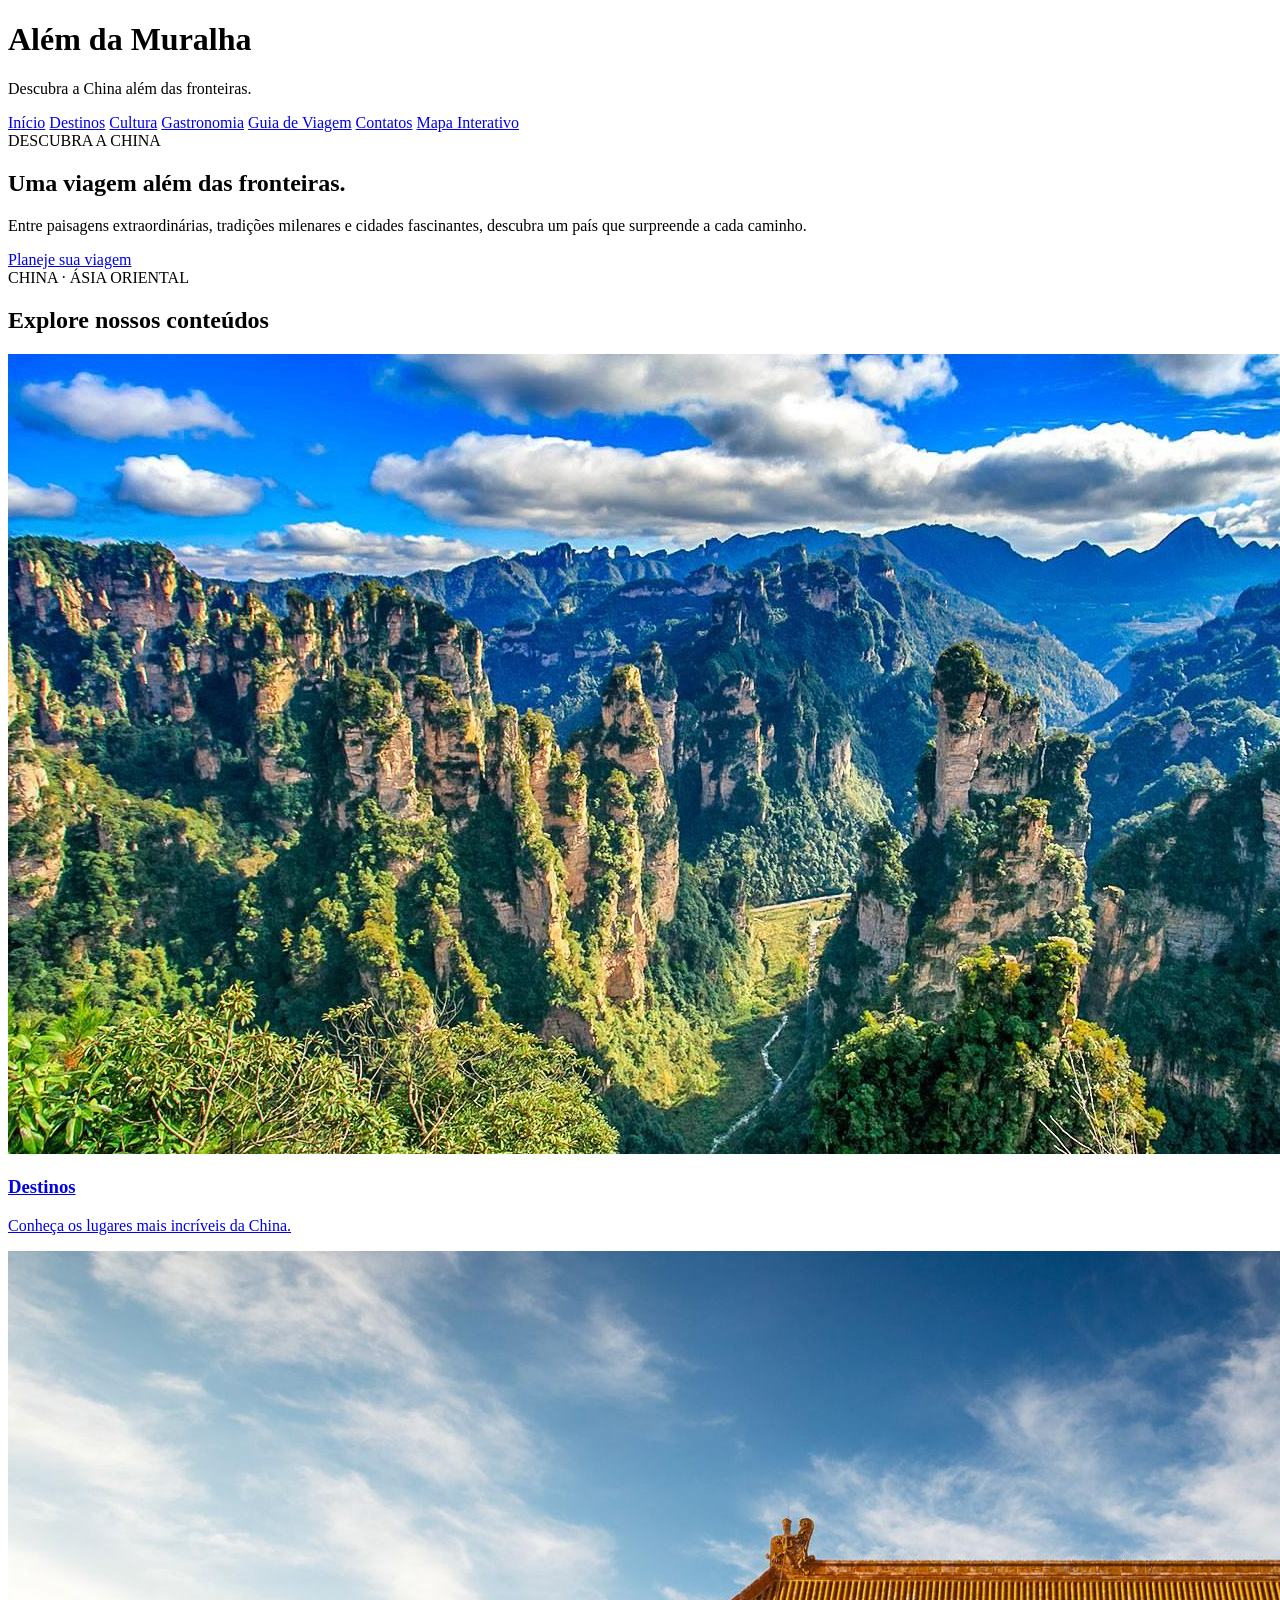
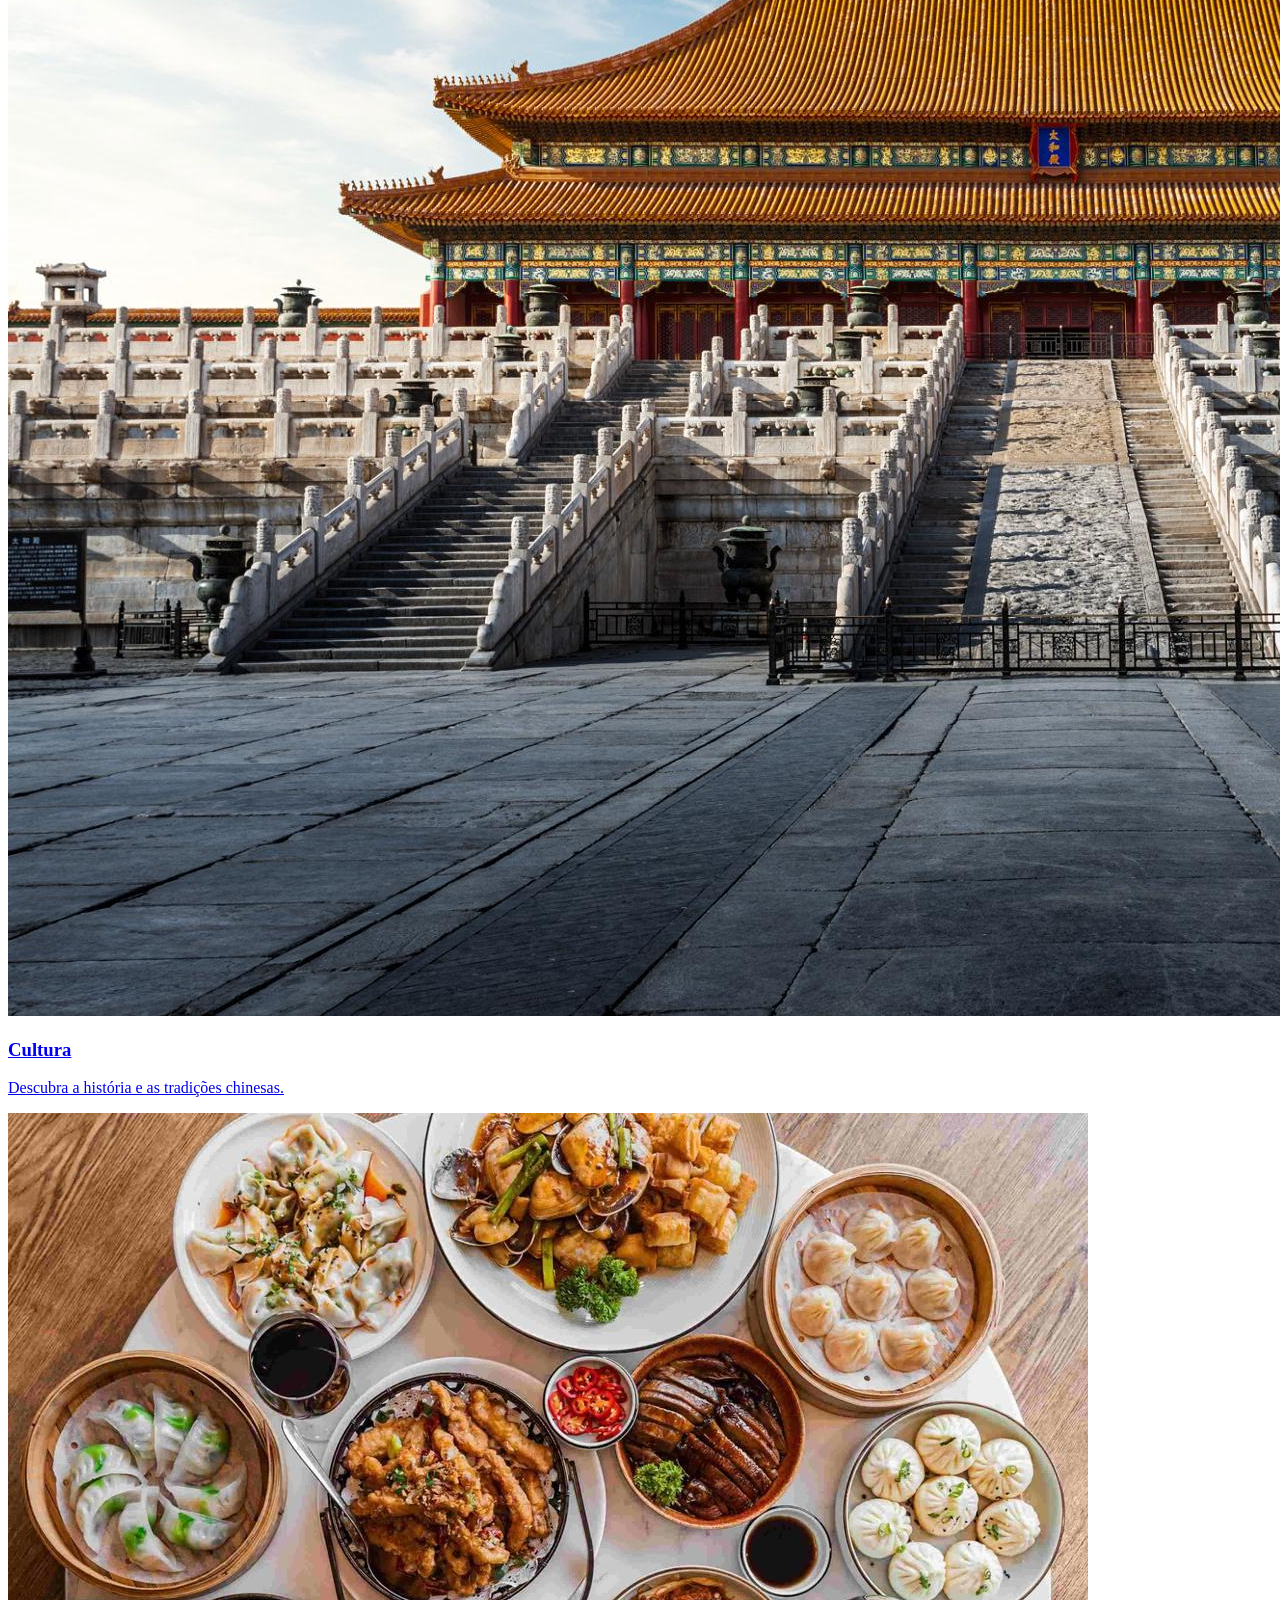
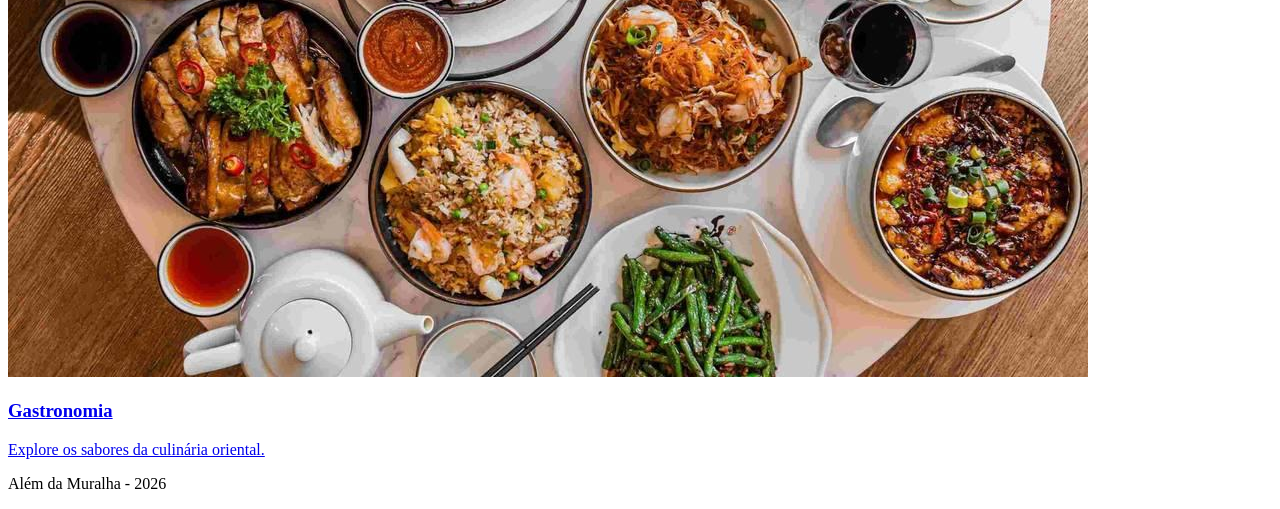
==== index.html @ 807f37cf "Primeira versão do Além da Muralha" ====
<!DOCTYPE html>
<html lang="pt-br">

<head>
    <meta charset="UTF-8">
    <meta name="viewport" content="width=device-width, initial-scale=1.0">
    <title>Além da Muralha</title>
    <link rel="stylesheet" href="CSS/style.css">
</head>

<body>

    <header>
        <h1>Além da Muralha</h1>
        <p>Descubra a China além das fronteiras.</p>

        <nav>
            <a href="index.html">Início</a>
            <a href="destinos.html">Destinos</a>
            <a href="cultura.html">Cultura</a>
            <a href="gastronomia.html">Gastronomia</a>
            <a href="guia.html">Guia de Viagem</a>
            <a href="contatos.html">Contatos</a>
            <a href="mapa.html">Mapa Interativo</a>

            
        </nav>
    </header>

    <main>

        <!-- BANNER CINEMATOGRÁFICO -->
        <section class="banner-guia">

            <div class="conteudo-banner-guia">

                <span>DESCUBRA A CHINA</span>

                <h2>Uma viagem além das fronteiras.</h2>

                <p>
                    Entre paisagens extraordinárias, tradições milenares
                    e cidades fascinantes, descubra um país que surpreende
                    a cada caminho.
                </p>

                <a href="guia.html#calculadora" class="botao-banner-guia">
                    Planeje sua viagem
                </a>

            </div>

            <div class="indicador-banner">
                CHINA · ÁSIA ORIENTAL
            </div>

        </section>

        <!-- CONTEÚDOS EM DESTAQUE -->
        <section class="destaques">

            <h2>Explore nossos conteúdos</h2>

            <div class="container-cards">

                <a href="destinos.html" class="card">

                    <img src="imagens/destinos.jpg" alt="Paisagem chinesa">

                    <h3>Destinos</h3>

                    <p>
                        Conheça os lugares mais incríveis da China.
                    </p>

                </a>

                <a href="cultura.html" class="card">

                    <img src="imagens/cultura.jpg" alt="Arquitetura tradicional chinesa">

                    <h3>Cultura</h3>

                    <p>
                        Descubra a história e as tradições chinesas.
                    </p>

                </a>

                <a href="gastronomia.html" class="card">

                    <img src="imagens/gastronomia.jpg" alt="Gastronomia chinesa">

                    <h3>Gastronomia</h3>

                    <p>
                        Explore os sabores da culinária oriental.
                    </p>

                </a>

            </div>

        </section>

    </main>

    <footer>
        <p>Além da Muralha - 2026</p>
    </footer>

</body>
</html>
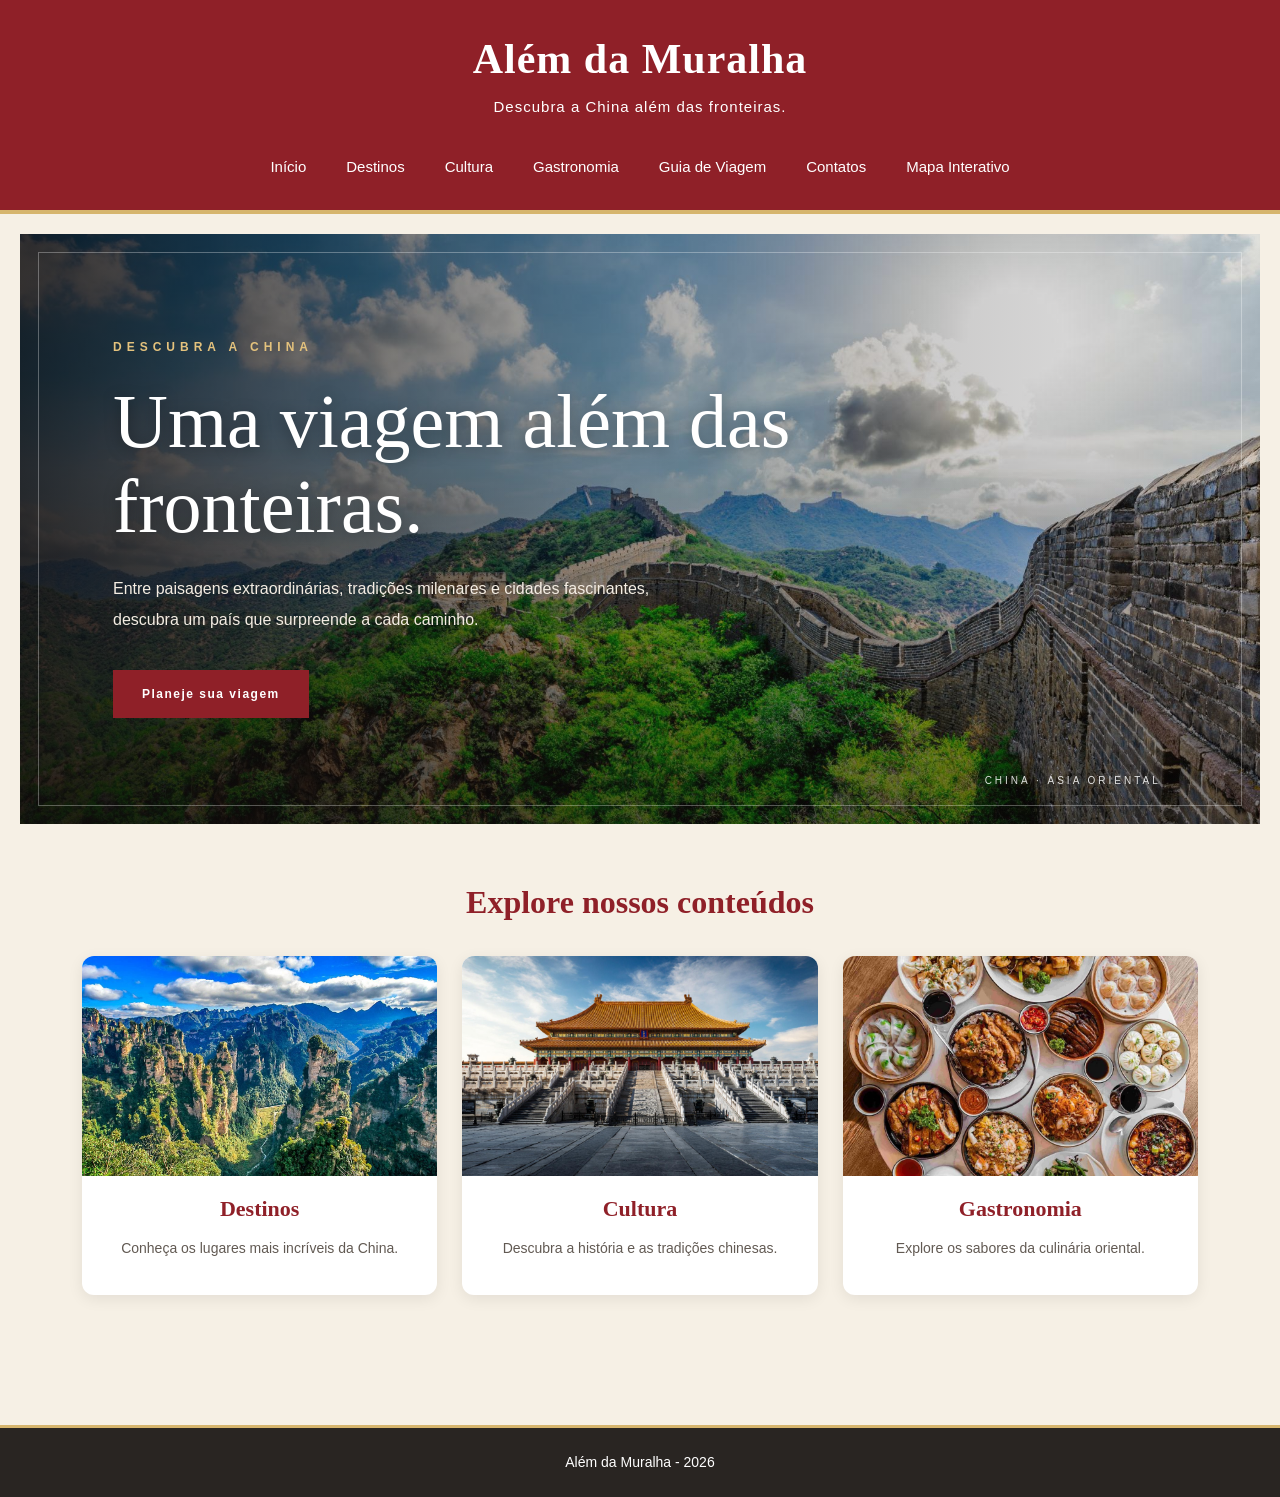
==== commit ecff1672: "Fix stylesheet link case sensitivity" ====
--- a/index.html
+++ b/index.html
@@ -6,7 +6,7 @@
     <meta charset="UTF-8">
     <meta name="viewport" content="width=device-width, initial-scale=1.0">
     <title>Além da Muralha</title>
-    <link rel="stylesheet" href="CSS/style.css">
+    <link rel="stylesheet" href="css/style.css">
 </head>
 
 <body>
--- a/css/style.css
+++ b/css/style.css
@@ -0,0 +1,1151 @@
+
+/* =========================================
+   1. CONFIGURAÇÕES GERAIS
+========================================= */
+
+* {
+    box-sizing: border-box;
+}
+
+html {
+    scroll-behavior: smooth;
+}
+
+body {
+    margin: 0;
+    padding: 0;
+    background-color: #F6F0E5;
+    font-family: Arial, sans-serif;
+    color: #292522;
+}
+
+main {
+    max-width: 1500px;
+    margin: 0 auto;
+    padding: 20px;
+}
+
+h2, h3 {
+    font-family: Georgia, serif;
+}
+
+p {
+    line-height: 1.8;
+}
+
+
+/* =========================================
+   2. CABEÇALHO E NAVEGAÇÃO
+========================================= */
+
+header {
+    background-color: #8F2028;
+    color: #FFFFFF;
+    text-align: center;
+    padding: 35px 20px 25px;
+    border-bottom: 4px solid #D6B56D;
+}
+
+header h1 {
+    font-family: Georgia, serif;
+    font-size: 42px;
+    letter-spacing: 1px;
+    margin: 0 0 10px;
+}
+
+header p {
+    font-size: 15px;
+    letter-spacing: 1px;
+    margin: 0 0 28px;
+}
+
+nav {
+    display: flex;
+    justify-content: center;
+    align-items: center;
+    flex-wrap: wrap;
+    gap: 12px;
+}
+
+nav a {
+    color: #FFFFFF;
+    text-decoration: none;
+    font-size: 15px;
+    padding: 10px 14px;
+    border-radius: 5px;
+    transition: 0.3s;
+}
+
+nav a:hover {
+    color: #D6B56D;
+    background-color: rgba(255, 255, 255, 0.10);
+}
+
+
+/* =========================================
+   3. APRESENTAÇÃO DA HOME
+========================================= */
+
+.apresentacao {
+    max-width: 900px;
+    margin: 45px auto;
+    padding: 10px 20px;
+    text-align: center;
+}
+
+.apresentacao h2 {
+    color: #8F2028;
+    font-family: Georgia, serif;
+    font-size: 34px;
+    margin-bottom: 20px;
+}
+
+.apresentacao p {
+    font-size: 16px;
+    line-height: 1.9;
+    color: #514943;
+}
+
+
+/* =========================================
+   4. BANNER PRINCIPAL DA HOME
+========================================= */
+
+.banner {
+    position: relative;
+    width: 90%;
+    margin: 35px auto 55px;
+    overflow: hidden;
+    border-radius: 14px;
+    box-shadow: 0 8px 25px rgba(0, 0, 0, 0.15);
+}
+
+.banner img {
+    display: block;
+    width: 100%;
+    height: 450px;
+    object-fit: cover;
+}
+
+.banner::after {
+    content: "";
+    position: absolute;
+    inset: 0;
+    background: linear-gradient(
+        to top,
+        rgba(0, 0, 0, 0.70),
+        transparent 75%
+    );
+}
+
+.texto-banner {
+    position: absolute;
+    z-index: 1;
+    bottom: 35px;
+    left: 40px;
+    color: white;
+    max-width: 550px;
+    text-shadow: 2px 2px 5px black;
+}
+
+.texto-banner h2 {
+    font-size: 42px;
+    margin-bottom: 10px;
+}
+
+.texto-banner p {
+    font-size: 18px;
+    line-height: 1.6;
+}
+
+
+/* =========================================
+   5. CONTEÚDOS EM DESTAQUE
+========================================= */
+
+.destaques {
+    width: 90%;
+    margin: 60px auto;
+}
+
+.destaques h2 {
+    color: #8F2028;
+    font-family: Georgia, serif;
+    font-size: 32px;
+    text-align: center;
+    margin-bottom: 35px;
+}
+
+.container-cards {
+    display: flex;
+    gap: 25px;
+}
+
+.card {
+    flex: 1;
+    background-color: #FFFFFF;
+    text-decoration: none;
+    color: #292522;
+    border-radius: 12px;
+    overflow: hidden;
+    text-align: center;
+    padding-bottom: 20px;
+    box-shadow: 0 4px 15px rgba(0, 0, 0, 0.08);
+    transition: transform 0.3s, box-shadow 0.3s;
+}
+
+.card img {
+    display: block;
+    width: 100%;
+    height: 220px;
+    object-fit: cover;
+    transition: transform 0.4s;
+}
+
+.card h3 {
+    color: #8F2028;
+    font-size: 22px;
+    margin: 20px 10px 10px;
+}
+
+.card p {
+    padding: 0 15px;
+    font-size: 14px;
+    color: #625A53;
+}
+
+.card:hover {
+    transform: translateY(-7px);
+    box-shadow: 0 10px 25px rgba(0, 0, 0, 0.15);
+}
+
+.card:hover img {
+    transform: scale(1.04);
+}
+
+
+/* =========================================
+   6. INTRODUÇÕES DAS PÁGINAS INTERNAS
+========================================= */
+
+.introducao-destinos,
+.introducao-cultura,
+.introducao-gastronomia,
+.introducao-contatos {
+    width: 80%;
+    max-width: 900px;
+    margin: 45px auto;
+    text-align: center;
+}
+
+.introducao-destinos h2,
+.introducao-cultura h2,
+.introducao-gastronomia h2,
+.introducao-contatos h2 {
+    color: #8F2028;
+    font-family: Georgia, serif;
+    font-size: 32px;
+    margin-bottom: 18px;
+}
+
+.introducao-destinos p,
+.introducao-cultura p,
+.introducao-gastronomia p,
+.introducao-contatos p {
+    line-height: 1.8;
+    color: #514943;
+}
+
+
+/* =========================================
+   7. DESTINOS, CULTURA E GASTRONOMIA
+========================================= */
+
+.lista-destinos,
+.conteudos-culturais,
+.conteudos-gastronomia {
+    width: 85%;
+    max-width: 1100px;
+    margin: 35px auto;
+}
+
+.destino,
+.cultura-card,
+.gastronomia-card {
+    display: flex;
+    background-color: #FFFFFF;
+    margin-bottom: 35px;
+    border-radius: 12px;
+    overflow: hidden;
+    box-shadow: 0 4px 15px rgba(0, 0, 0, 0.07);
+    transition: transform 0.3s, box-shadow 0.3s;
+}
+
+.destino:hover,
+.cultura-card:hover,
+.gastronomia-card:hover {
+    transform: translateY(-4px);
+    box-shadow: 0 9px 22px rgba(0, 0, 0, 0.12);
+}
+
+.destino img,
+.cultura-card img,
+.gastronomia-card img {
+    width: 40%;
+    min-height: 240px;
+    object-fit: cover;
+}
+
+.destino div,
+.cultura-card div,
+.gastronomia-card div {
+    flex: 1;
+    padding: 25px 30px;
+}
+
+.destino h2,
+.cultura-card h2,
+.gastronomia-card h2 {
+    color: #8F2028;
+    font-family: Georgia, serif;
+    font-size: 24px;
+    margin-top: 5px;
+}
+
+.destino p,
+.cultura-card p,
+.gastronomia-card p {
+    line-height: 1.8;
+    color: #514943;
+}
+
+
+/* =========================================
+   8. FORMULÁRIO DE CONTATO
+========================================= */
+
+.formulario-contato {
+    background-color: #FFFFFF;
+    width: 60%;
+    max-width: 700px;
+    margin: 35px auto 55px;
+    padding: 35px;
+    border-radius: 12px;
+    box-shadow: 0 5px 20px rgba(0, 0, 0, 0.08);
+}
+
+.formulario-contato form {
+    display: flex;
+    flex-direction: column;
+}
+
+.formulario-contato label {
+    margin-bottom: 9px;
+    font-weight: bold;
+    color: #8F2028;
+}
+
+.formulario-contato input,
+.formulario-contato textarea {
+    width: 100%;
+    padding: 14px;
+    margin-bottom: 22px;
+    border: 1px solid #D6B56D;
+    border-radius: 6px;
+    font-family: Arial, sans-serif;
+    font-size: 14px;
+    background-color: #FFFEFC;
+}
+
+.formulario-contato input:focus,
+.formulario-contato textarea:focus {
+    outline: none;
+    border-color: #8F2028;
+    box-shadow: 0 0 5px rgba(143, 32, 40, 0.2);
+}
+
+.formulario-contato textarea {
+    resize: vertical;
+}
+
+.formulario-contato button {
+    background-color: #8F2028;
+    color: #FFFFFF;
+    border: none;
+    padding: 15px;
+    border-radius: 6px;
+    font-size: 16px;
+    font-weight: bold;
+    cursor: pointer;
+    transition: background-color 0.3s;
+}
+
+.formulario-contato button:hover {
+    background-color: #6E171E;
+}
+
+
+/* =========================================
+   9. RODAPÉ
+========================================= */
+
+footer {
+    background-color: #292522;
+    color: #FFFFFF;
+    text-align: center;
+    padding: 22px;
+    margin-top: 50px;
+    border-top: 3px solid #D6B56D;
+}
+
+footer p {
+    margin: 0;
+    font-size: 14px;
+}
+
+
+/* =========================================
+   10. GUIA DE VIAGEM
+========================================= */
+
+.introducao-guia {
+    max-width: 1050px;
+    margin: 65px auto 75px;
+    padding: 65px 55px;
+    text-align: center;
+    background: linear-gradient(135deg, #fffaf1, #f1e5d3);
+    border-radius: 4px;
+    border-top: 4px solid #8F2028;
+}
+
+.introducao-guia::before {
+    content: "CHINA • CULTURA • EXPERIÊNCIAS";
+    display: block;
+    color: #A9874D;
+    font-size: 11px;
+    letter-spacing: 4px;
+    font-weight: bold;
+    margin-bottom: 22px;
+}
+
+.introducao-guia h2 {
+    color: #762027;
+    font-family: Georgia, serif;
+    font-size: 43px;
+    font-weight: normal;
+    margin-bottom: 22px;
+}
+
+.introducao-guia p {
+    max-width: 760px;
+    margin: auto;
+    line-height: 2;
+    color: #62574D;
+    font-size: 16px;
+}
+
+.secao-guia {
+    width: 90%;
+    max-width: 1200px;
+    margin: 85px auto;
+}
+
+.secao-guia > h2 {
+    color: #762027;
+    font-family: Georgia, serif;
+    font-size: 34px;
+    font-weight: normal;
+    text-align: center;
+    margin-bottom: 16px;
+}
+
+.secao-guia > h2::after {
+    content: "";
+    display: block;
+    width: 65px;
+    height: 2px;
+    background: #C5A15D;
+    margin: 18px auto 0;
+}
+
+.descricao-secao {
+    max-width: 760px;
+    margin: 22px auto 42px;
+    text-align: center;
+    line-height: 1.9;
+    color: #75695F;
+    font-size: 15px;
+}
+
+.grade-guia {
+    display: grid;
+    grid-template-columns: repeat(3, 1fr);
+    gap: 30px;
+    align-items: stretch;
+}
+
+.guia-card {
+    background: #FFFFFF;
+    border-radius: 5px;
+    overflow: hidden;
+    box-shadow: 0 8px 28px rgba(57, 37, 24, 0.09);
+    transition: transform 0.35s ease, box-shadow 0.35s ease;
+    border: 1px solid #eee5d9;
+}
+
+.guia-card:hover {
+    transform: translateY(-9px);
+    box-shadow: 0 16px 35px rgba(57, 37, 24, 0.16);
+}
+
+.guia-card img {
+    display: block;
+    width: 100%;
+    height: 245px;
+    object-fit: cover;
+    transition: transform 0.6s ease;
+}
+
+.guia-card:hover img {
+    transform: scale(1.05);
+}
+
+.conteudo-card-guia {
+    padding: 26px 25px 30px;
+}
+
+.guia-card h3 {
+    color: #762027;
+    font-family: Georgia, serif;
+    font-size: 23px;
+    font-weight: normal;
+    line-height: 1.35;
+    margin: 16px 0 13px;
+}
+
+.guia-card p {
+    color: #62574D;
+    font-size: 14px;
+    line-height: 1.9;
+    margin: 0;
+}
+
+.categoria-guia {
+    display: inline-block;
+    color: #98733E;
+    background: #F7F0E5;
+    padding: 7px 13px;
+    border-radius: 2px;
+    font-size: 10px;
+    font-weight: bold;
+    letter-spacing: 1.5px;
+    text-transform: uppercase;
+}
+
+
+/* =========================================
+   11. TABELA DE CUSTOS
+========================================= */
+
+.tabela-custos {
+    max-width: 900px;
+    margin: 40px auto 25px;
+    background: white;
+    border-radius: 5px;
+    overflow: hidden;
+    box-shadow: 0 8px 28px rgba(57, 37, 24, 0.08);
+    border: 1px solid #eee5d9;
+}
+
+.tabela-custos table {
+    width: 100%;
+    border-collapse: collapse;
+}
+
+.tabela-custos th {
+    background: #81232A;
+    color: white;
+    padding: 21px 24px;
+    text-align: left;
+    font-family: Georgia, serif;
+    font-size: 17px;
+    font-weight: normal;
+}
+
+.tabela-custos td {
+    padding: 20px 24px;
+    color: #514943;
+    font-size: 14px;
+    line-height: 1.6;
+    border-bottom: 1px solid #EEE7DC;
+}
+
+.tabela-custos td:first-child {
+    color: #81232A;
+    font-weight: bold;
+    width: 28%;
+}
+
+.tabela-custos tr:last-child td {
+    border-bottom: none;
+}
+
+.tabela-custos tbody tr:nth-child(even) {
+    background: #FBF8F2;
+}
+
+.tabela-custos tbody tr:hover {
+    background: #F4EBDD;
+}
+
+.aviso-precos {
+    max-width: 850px;
+    margin: 25px auto;
+    padding: 18px 25px;
+    background: #F7F0E5;
+    border-left: 3px solid #C5A15D;
+    color: #75695F;
+    font-size: 13px;
+    line-height: 1.8;
+}
+
+
+/* =========================================
+   12. CALCULADORA DE VIAGEM
+========================================= */
+
+.calculadora-viagem {
+    width: 90%;
+    max-width: 1100px;
+    margin: 90px auto;
+    padding: 55px;
+    background: linear-gradient(145deg, #FBF7EF, #F1E6D6);
+    border-top: 4px solid #8F2028;
+    border-radius: 5px;
+    box-shadow: 0 10px 35px rgba(57, 37, 24, 0.08);
+}
+
+.cabecalho-calculadora {
+    text-align: center;
+    max-width: 750px;
+    margin: 0 auto 40px;
+}
+
+.cabecalho-calculadora h2 {
+    color: #762027;
+    font-family: Georgia, serif;
+    font-size: 36px;
+    font-weight: normal;
+    margin-bottom: 15px;
+}
+
+.cabecalho-calculadora p {
+    color: #75695F;
+    line-height: 1.9;
+    font-size: 15px;
+}
+
+.campos-calculadora {
+    display: grid;
+    grid-template-columns: repeat(2, 1fr);
+    gap: 22px;
+}
+
+.campo-calculadora {
+    display: flex;
+    flex-direction: column;
+    gap: 9px;
+}
+
+.campo-calculadora label {
+    color: #514943;
+    font-size: 13px;
+    font-weight: bold;
+}
+
+.campo-calculadora input {
+    width: 100%;
+    padding: 15px;
+    border: 1px solid #DED2C2;
+    border-radius: 4px;
+    background: #FFFFFF;
+    color: #403630;
+    font-family: Arial, sans-serif;
+    font-size: 15px;
+    outline: none;
+}
+
+.campo-calculadora input:focus {
+    border-color: #8F2028;
+    box-shadow: 0 0 0 3px rgba(143, 32, 40, 0.10);
+}
+
+.botao-calcular {
+    display: block;
+    width: 100%;
+    margin: 30px 0;
+    padding: 17px;
+    border: none;
+    border-radius: 4px;
+    background: #8F2028;
+    color: white;
+    font-size: 14px;
+    font-weight: bold;
+    letter-spacing: 1px;
+    cursor: pointer;
+    transition: background 0.3s, transform 0.3s;
+}
+
+.botao-calcular:hover {
+    background: #6E1820;
+    transform: translateY(-2px);
+}
+
+.resultado-calculadora {
+    margin-top: 35px;
+    padding: 35px;
+    background: #FFFFFF;
+    border-radius: 5px;
+    border: 1px solid #E8DFD0;
+    box-shadow: 0 8px 25px rgba(57, 37, 24, 0.07);
+}
+
+.resultado-calculadora > span {
+    display: block;
+    color: #98733E;
+    font-size: 11px;
+    font-weight: bold;
+    letter-spacing: 2px;
+}
+
+.resultado-calculadora h3 {
+    color: #762027;
+    font-family: Georgia, serif;
+    font-size: 38px;
+    font-weight: normal;
+    margin: 12px 0 25px;
+}
+
+.detalhes-resultado {
+    display: grid;
+    grid-template-columns: repeat(2, 1fr);
+    gap: 15px;
+    margin-bottom: 35px;
+}
+
+.detalhes-resultado div {
+    padding: 20px;
+    background: #F8F3EB;
+    border-left: 3px solid #C5A15D;
+    display: flex;
+    flex-direction: column;
+    gap: 10px;
+}
+
+.detalhes-resultado span {
+    color: #75695F;
+    font-size: 13px;
+}
+
+.detalhes-resultado strong {
+    color: #762027;
+    font-family: Georgia, serif;
+    font-size: 22px;
+}
+
+.resumo-gastos {
+    border-top: 1px solid #EEE7DC;
+    padding-top: 20px;
+}
+
+.resumo-gastos h4 {
+    color: #762027;
+    font-family: Georgia, serif;
+    font-size: 20px;
+    font-weight: normal;
+}
+
+.resumo-gastos p {
+    display: flex;
+    justify-content: space-between;
+    gap: 15px;
+    padding: 10px 0;
+    border-bottom: 1px solid #EEE7DC;
+    color: #62574D;
+    font-size: 14px;
+}
+
+.resultado-calculadora small {
+    display: block;
+    margin-top: 25px;
+    color: #75695F;
+    font-size: 12px;
+    line-height: 1.8;
+}
+
+
+/* =========================================
+   13. BANNER CINEMATOGRÁFICO 
+========================================= */
+
+.banner-guia {
+    width: 100%;
+    min-height: 590px;
+    position: relative;
+    display: flex;
+    align-items: center;
+    overflow: hidden;
+    margin: 0 auto;
+    background:
+        linear-gradient(
+            90deg,
+            rgba(15, 12, 11, 0.82),
+            rgba(15, 12, 11, 0.30),
+            rgba(15, 12, 11, 0.10)
+        ),
+        linear-gradient(
+            0deg,
+            rgba(15, 12, 11, 0.45),
+            transparent 60%
+        ),
+        url("../imagens/muralha.jpg");
+
+    background-size: cover;
+    background-position: center 48%;
+    background-repeat: no-repeat;
+}
+
+.banner-guia::after {
+    content: "";
+    position: absolute;
+    inset: 18px;
+    border: 1px solid rgba(255, 255, 255, 0.30);
+    pointer-events: none;
+}
+
+.conteudo-banner-guia {
+    width: 85%;
+    max-width: 1150px;
+    position: relative;
+    z-index: 2;
+    color: white;
+    padding: 80px 0;
+    margin: 0 auto;
+    animation: entradaBanner 1.2s ease;
+}
+
+.conteudo-banner-guia > span {
+    display: block;
+    color: #E4C27D;
+    font-size: 12px;
+    font-weight: bold;
+    letter-spacing: 5px;
+    margin-bottom: 25px;
+}
+
+.conteudo-banner-guia h2 {
+    max-width: 750px;
+    font-family: Georgia, serif;
+    font-size: clamp(42px, 6vw, 76px);
+    font-weight: normal;
+    line-height: 1.12;
+    margin: 0 0 25px;
+    text-shadow: 0 3px 15px rgba(0, 0, 0, 0.35);
+}
+
+.conteudo-banner-guia p {
+    max-width: 590px;
+    color: #F4EDE3;
+    font-size: 16px;
+    line-height: 1.9;
+    margin-bottom: 35px;
+}
+
+.botao-banner-guia {
+    display: inline-block;
+    padding: 16px 28px;
+    background: #8F2028;
+    color: white;
+    text-decoration: none;
+    font-size: 12px;
+    font-weight: bold;
+    letter-spacing: 1.5px;
+    border: 1px solid #8F2028;
+    transition: 0.3s ease;
+}
+
+.botao-banner-guia:hover {
+    background: #D6B56D;
+    border-color: #D6B56D;
+    color: #292522;
+    transform: translateY(-3px);
+}
+
+.indicador-banner {
+    position: absolute;
+    z-index: 2;
+    bottom: 38px;
+    right: 8%;
+    color: rgba(255, 255, 255, 0.85);
+    font-size: 10px;
+    letter-spacing: 3px;
+}
+
+@keyframes entradaBanner {
+    from {
+        opacity: 0;
+        transform: translateY(25px);
+    }
+
+    to {
+        opacity: 1;
+        transform: translateY(0);
+    }
+}
+
+
+/* =========================================
+   14. RESPONSIVIDADE
+========================================= */
+
+@media (max-width: 900px) {
+
+    .container-cards {
+        flex-wrap: wrap;
+    }
+
+    .card {
+        flex: 1 1 45%;
+    }
+
+    .formulario-contato {
+        width: 80%;
+    }
+
+    .banner img {
+        height: 380px;
+    }
+
+    .grade-guia {
+        grid-template-columns: repeat(2, 1fr);
+        gap: 22px;
+    }
+
+    .introducao-guia {
+        margin: 45px auto;
+        padding: 50px 30px;
+    }
+
+    .introducao-guia h2 {
+        font-size: 35px;
+    }
+}
+
+@media (max-width: 600px) {
+
+    header {
+        padding: 25px 12px;
+    }
+
+    header h1 {
+        font-size: 30px;
+    }
+
+    nav {
+        gap: 5px;
+    }
+
+    nav a {
+        font-size: 13px;
+        padding: 9px;
+    }
+
+    main {
+        padding: 10px;
+    }
+
+    .apresentacao,
+    .introducao-destinos,
+    .introducao-cultura,
+    .introducao-gastronomia,
+    .introducao-contatos {
+        width: 95%;
+        margin: 30px auto;
+    }
+
+    .apresentacao h2,
+    .introducao-destinos h2,
+    .introducao-cultura h2,
+    .introducao-gastronomia h2,
+    .introducao-contatos h2 {
+        font-size: 26px;
+    }
+
+    .banner {
+        width: 100%;
+        margin: 25px auto;
+    }
+
+    .banner img {
+        height: 300px;
+    }
+
+    .texto-banner {
+        left: 20px;
+        right: 20px;
+        bottom: 20px;
+    }
+
+    .texto-banner h2 {
+        font-size: 28px;
+    }
+
+    .texto-banner p {
+        font-size: 14px;
+    }
+
+    .destaques {
+        width: 95%;
+    }
+
+    .container-cards {
+        flex-direction: column;
+    }
+
+    .card {
+        width: 100%;
+    }
+
+    .lista-destinos,
+    .conteudos-culturais,
+    .conteudos-gastronomia {
+        width: 95%;
+    }
+
+    .destino,
+    .cultura-card,
+    .gastronomia-card {
+        flex-direction: column;
+    }
+
+    .destino img,
+    .cultura-card img,
+    .gastronomia-card img {
+        width: 100%;
+        height: 220px;
+        min-height: 0;
+    }
+
+    .destino div,
+    .cultura-card div,
+    .gastronomia-card div {
+        padding: 20px;
+    }
+
+    .formulario-contato {
+        width: 95%;
+        padding: 22px;
+    }
+
+    .grade-guia {
+        grid-template-columns: 1fr;
+    }
+
+    .secao-guia {
+        width: 92%;
+        margin: 60px auto;
+    }
+
+    .secao-guia > h2 {
+        font-size: 28px;
+    }
+
+    .introducao-guia {
+        width: 92%;
+        padding: 40px 22px;
+    }
+
+    .introducao-guia h2 {
+        font-size: 29px;
+    }
+
+    .introducao-guia p {
+        font-size: 14px;
+    }
+
+    .guia-card img {
+        height: 230px;
+    }
+
+    .tabela-custos th,
+    .tabela-custos td {
+        padding: 13px 10px;
+        font-size: 12px;
+    }
+
+    .tabela-custos td:first-child {
+        width: 32%;
+    }
+
+    .calculadora-viagem {
+        width: 94%;
+        padding: 30px 18px;
+        margin: 60px auto;
+    }
+
+    .cabecalho-calculadora h2 {
+        font-size: 28px;
+    }
+
+    .campos-calculadora {
+        grid-template-columns: 1fr;
+    }
+
+    .resultado-calculadora {
+        padding: 22px 16px;
+    }
+
+    .resultado-calculadora h3 {
+        font-size: 30px;
+    }
+
+    .detalhes-resultado {
+        grid-template-columns: 1fr;
+    }
+
+    .detalhes-resultado strong {
+        font-size: 19px;
+    }
+
+    .resumo-gastos p {
+        font-size: 12px;
+    }
+
+    .banner-guia {
+        min-height: 520px;
+        background-position: center;
+    }
+
+    .banner-guia::after {
+        inset: 10px;
+    }
+
+    .conteudo-banner-guia {
+        width: 82%;
+        padding: 60px 0;
+    }
+
+    .conteudo-banner-guia h2 {
+        font-size: 43px;
+    }
+
+    .conteudo-banner-guia p {
+        font-size: 14px;
+    }
+
+    .indicador-banner {
+        right: 10%;
+        bottom: 25px;
+        font-size: 9px;
+    }
+}
